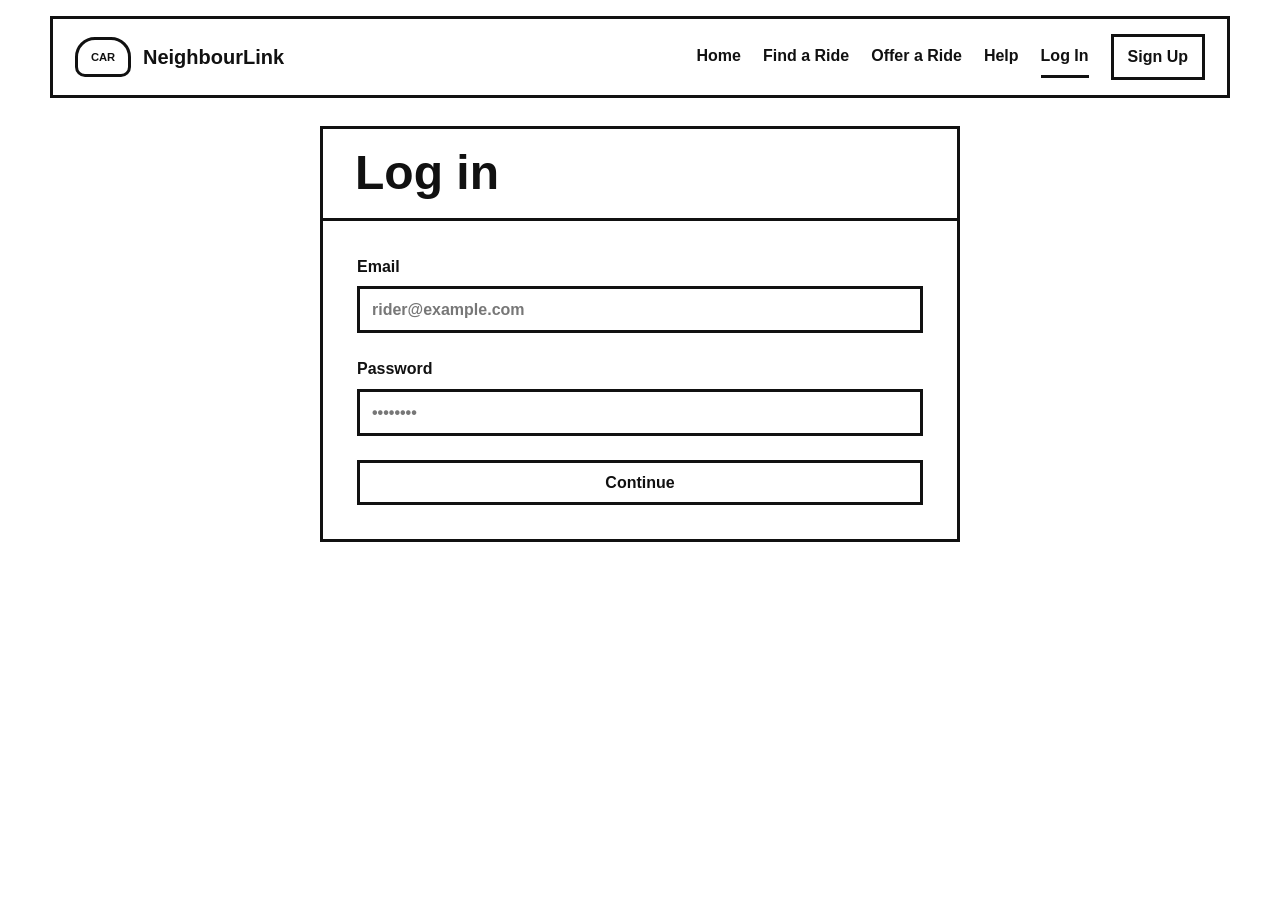
==== login.html @ 851297c4 "added basic prototype" ====
<!doctype html>
<html lang="en">
  <head>
    <meta charset="utf-8">
    <meta name="viewport" content="width=device-width, initial-scale=1">
    <title>NeighbourLink | Log In</title>
    <link rel="stylesheet" href="styles.css">
  </head>
  <body>
    <header class="site-header compact">
      <a class="brand" href="index.html">
        <span class="brand-mark">car</span>
        <span>NeighbourLink</span>
      </a>
      <nav class="top-nav" aria-label="Main navigation">
        <a href="index.html">Home</a>
        <a href="find.html">Find a Ride</a>
        <a href="offer.html">Offer a Ride</a>
        <a href="help.html">Help</a>
        <a href="login.html" aria-current="page">Log In</a>
        <a class="nav-button" href="signup.html">Sign Up</a>
      </nav>
    </header>

    <main class="page-shell narrow">
      <section class="app-frame auth-frame">
        <div class="app-title"><h1>Log in</h1></div>
        <section class="form-panel full-panel">
          <label>Email<input type="text" value="rider@example.com" readonly></label>
          <label>Password<input type="password" value="password" readonly></label>
          <a class="button wide" href="find.html">Continue</a>
        </section>
      </section>
    </main>
  </body>
</html>
---- styles.css ----
:root {
  --ink: #111;
  --paper: #fff;
  --muted: #666;
  --line: #c9c9c9;
  --active: #165fbd;
  --accept: #4eac43;
  --decline: #e1352d;
  --panel: #f8f8f8;
}

* {
  box-sizing: border-box;
}

body {
  margin: 0;
  background: var(--paper);
  color: var(--ink);
  font-family: Arial, Helvetica, sans-serif;
  line-height: 1.45;
}

a {
  color: inherit;
}

.site-header {
  display: flex;
  align-items: center;
  justify-content: space-between;
  gap: 24px;
  width: min(1180px, calc(100% - 32px));
  margin: 24px auto 0;
  border: 3px solid var(--ink);
  min-height: 82px;
  padding: 14px 22px;
  background: var(--paper);
}

.site-header.compact {
  margin-top: 16px;
}

.brand {
  display: inline-flex;
  align-items: center;
  gap: 12px;
  font-weight: 800;
  font-size: 1.25rem;
  text-decoration: none;
  white-space: nowrap;
}

.brand-mark {
  display: grid;
  place-items: center;
  width: 56px;
  height: 40px;
  border: 3px solid var(--ink);
  border-radius: 20px 20px 10px 10px;
  font-size: 0.7rem;
  text-transform: uppercase;
}

.top-nav {
  display: flex;
  align-items: center;
  justify-content: flex-end;
  flex-wrap: wrap;
  gap: 8px 22px;
  font-weight: 700;
}

.top-nav a {
  padding: 8px 0;
  text-decoration: none;
  border-bottom: 3px solid transparent;
}

.top-nav a[aria-current="page"] {
  border-color: var(--ink);
}

.top-nav .nav-button {
  border: 3px solid var(--ink);
  padding: 8px 14px;
}

main {
  width: min(1180px, calc(100% - 32px));
  margin: 0 auto 48px;
}

.wire-box,
.app-frame {
  border: 3px solid var(--ink);
  background: var(--paper);
}

.home-hero {
  position: relative;
  min-height: 630px;
  border-top: 0;
  overflow: hidden;
  padding: 54px 36px 70px;
}

.hero-copy {
  text-align: center;
  margin: 0 auto 36px;
  max-width: 720px;
}

h1,
h2,
p {
  margin-top: 0;
}

h1 {
  font-size: clamp(2rem, 5vw, 4rem);
  line-height: 1.05;
  margin-bottom: 12px;
}

h2 {
  font-size: 1.45rem;
  margin-bottom: 10px;
}

.hero-copy p {
  font-size: 1.35rem;
  font-weight: 700;
}

.role-grid {
  position: relative;
  z-index: 1;
  display: grid;
  grid-template-columns: repeat(2, minmax(0, 1fr));
  gap: 48px;
  max-width: 760px;
  margin: 0 auto;
}

.role-card {
  display: grid;
  grid-template-columns: 96px 1fr;
  gap: 18px;
  align-items: center;
  min-height: 210px;
  border: 3px solid var(--ink);
  padding: 26px;
  background: var(--paper);
}

.role-card p {
  min-height: 62px;
  font-weight: 600;
}

.role-icon,
.avatar {
  position: relative;
  width: 78px;
  height: 78px;
  border: 4px solid var(--ink);
  border-radius: 50%;
}

.person-icon::before,
.avatar::before {
  content: "";
  position: absolute;
  top: 16px;
  left: 25px;
  width: 20px;
  height: 20px;
  border: 4px solid var(--ink);
  border-radius: 50%;
}

.person-icon::after,
.avatar::after {
  content: "";
  position: absolute;
  left: 17px;
  bottom: 13px;
  width: 36px;
  height: 22px;
  border: 4px solid var(--ink);
  border-radius: 24px 24px 10px 10px;
}

.car-icon::before {
  content: "";
  position: absolute;
  left: 13px;
  top: 27px;
  width: 46px;
  height: 22px;
  border: 4px solid var(--ink);
  border-radius: 10px 10px 6px 6px;
}

.car-icon::after {
  content: "";
  position: absolute;
  left: 19px;
  top: 20px;
  width: 32px;
  height: 20px;
  border: 4px solid var(--ink);
  border-bottom: 0;
  border-radius: 12px 12px 0 0;
}

.button {
  display: inline-flex;
  align-items: center;
  justify-content: center;
  min-height: 44px;
  padding: 8px 18px;
  border: 3px solid var(--ink);
  background: var(--paper);
  color: var(--ink);
  font-weight: 800;
  text-align: center;
  text-decoration: none;
}

.button.secondary {
  background: var(--panel);
}

.button.wide {
  width: 100%;
}

.button.accept {
  color: var(--accept);
  border-color: var(--accept);
}

.button.decline {
  color: var(--decline);
  border-color: var(--decline);
}

.city-line {
  position: absolute;
  bottom: 70px;
  display: flex;
  align-items: end;
  gap: 10px;
  opacity: 0.8;
}

.city-left {
  left: 42px;
}

.city-right {
  right: 42px;
}

.city-line span {
  display: block;
  width: 42px;
  border: 4px solid var(--ink);
  border-bottom: 0;
  border-radius: 14px 14px 0 0;
}

.city-line span:nth-child(1) { height: 120px; }
.city-line span:nth-child(2) { height: 165px; }
.city-line span:nth-child(3) { height: 220px; }
.city-line span:nth-child(4) { height: 140px; }

.page-shell {
  padding-top: 28px;
}

.page-shell.narrow {
  max-width: 720px;
}

.app-title {
  display: flex;
  align-items: center;
  justify-content: space-between;
  gap: 20px;
  border-bottom: 3px solid var(--ink);
  min-height: 92px;
  padding: 18px 32px;
}

.app-title h1 {
  margin: 0;
  font-size: clamp(1.9rem, 4vw, 3rem);
}

.hamburger,
.hamburger::before,
.hamburger::after {
  display: block;
  width: 58px;
  height: 5px;
  border-radius: 4px;
  background: var(--ink);
}

.hamburger {
  position: relative;
}

.hamburger::before,
.hamburger::after {
  content: "";
  position: absolute;
  left: 0;
}

.hamburger::before {
  top: -17px;
}

.hamburger::after {
  top: 17px;
}

.two-column {
  display: grid;
  grid-template-columns: 260px 1fr;
  min-height: 500px;
}

.step-panel {
  border-right: 3px solid var(--ink);
  padding: 34px 24px;
}

.steps {
  display: grid;
  gap: 26px;
  margin: 0;
  padding: 0;
  list-style: none;
  font-weight: 800;
}

.steps li {
  position: relative;
  display: grid;
  grid-template-columns: 42px 1fr;
  align-items: center;
  gap: 10px;
}

.steps li + li::before {
  content: "";
  position: absolute;
  left: 19px;
  bottom: calc(100% + 3px);
  width: 3px;
  height: 24px;
  background: var(--ink);
}

.steps span {
  display: grid;
  place-items: center;
  width: 42px;
  height: 42px;
  border: 3px solid var(--ink);
  border-radius: 50%;
  background: var(--paper);
}

.steps .active {
  color: var(--active);
}

.steps .active span {
  border-color: var(--active);
}

.form-panel,
.detail-panel,
.confirmation-panel,
.list-panel {
  padding: 34px 38px;
}

.full-panel {
  padding: 34px;
}

label {
  display: grid;
  gap: 8px;
  margin-bottom: 24px;
  font-weight: 800;
}

input,
textarea {
  width: 100%;
  min-height: 46px;
  border: 3px solid var(--ink);
  padding: 9px 12px;
  background: var(--paper);
  color: #777;
  font: inherit;
  font-weight: 700;
}

textarea {
  min-height: 110px;
  resize: none;
}

.field-row {
  display: grid;
  grid-template-columns: repeat(2, minmax(0, 1fr));
  gap: 24px;
}

.field-row.triple {
  grid-template-columns: repeat(3, minmax(0, 1fr));
}

.ride-row,
.request-row {
  display: grid;
  grid-template-columns: 90px minmax(130px, 180px) 1fr 190px;
  gap: 22px;
  align-items: center;
  padding: 24px 0;
  border-bottom: 3px solid var(--line);
}

.ride-row:last-child,
.request-row:last-child {
  border-bottom: 0;
}

.driver-summary,
.trip-summary,
.match-summary,
.actions {
  display: grid;
  gap: 8px;
}

.driver-summary span,
.trip-summary span,
.match-summary span {
  color: var(--muted);
  font-weight: 700;
}

.actions {
  justify-items: stretch;
}

.detail-grid {
  display: grid;
  grid-template-columns: minmax(220px, 300px) 1fr;
  gap: 28px;
}

.profile-card,
.trip-card,
.notice-box,
.info-grid article {
  border: 3px solid var(--ink);
  padding: 26px;
  background: var(--paper);
}

.avatar.large {
  width: 110px;
  height: 110px;
  margin-bottom: 18px;
}

.avatar.large::before {
  top: 23px;
  left: 38px;
  width: 25px;
  height: 25px;
}

.avatar.large::after {
  left: 26px;
  bottom: 22px;
  width: 50px;
  height: 28px;
}

dl {
  display: grid;
  grid-template-columns: 120px 1fr;
  gap: 12px;
  margin: 0 0 28px;
}

dt {
  font-weight: 800;
}

dd {
  margin: 0;
}

.button-row {
  display: flex;
  gap: 16px;
  flex-wrap: wrap;
}

.button-row .button {
  flex: 1 1 160px;
}

.confirmation-panel {
  display: grid;
  align-items: center;
}

.notice-box {
  max-width: 620px;
}

.driver-list {
  padding-top: 12px;
}

.auth-frame {
  max-width: 640px;
  margin: 0 auto;
}

.info-grid {
  display: grid;
  grid-template-columns: repeat(3, minmax(0, 1fr));
  gap: 22px;
  padding: 34px;
}

@media (max-width: 900px) {
  .site-header {
    align-items: flex-start;
    flex-direction: column;
  }

  .top-nav {
    justify-content: flex-start;
  }

  .role-grid,
  .two-column,
  .detail-grid,
  .info-grid {
    grid-template-columns: 1fr;
  }

  .home-hero {
    min-height: 0;
  }

  .city-line {
    display: none;
  }

  .step-panel {
    border-right: 0;
    border-bottom: 3px solid var(--ink);
  }

  .steps {
    grid-template-columns: repeat(4, minmax(0, 1fr));
    gap: 12px;
  }

  .steps li {
    grid-template-columns: 1fr;
    justify-items: center;
    text-align: center;
    font-size: 0.85rem;
  }

  .steps li + li::before {
    display: none;
  }

  .ride-row,
  .request-row {
    grid-template-columns: 74px 1fr;
  }

  .actions {
    grid-column: 1 / -1;
    grid-template-columns: repeat(2, minmax(0, 1fr));
  }
}

@media (max-width: 620px) {
  main,
  .site-header {
    width: min(100% - 18px, 1180px);
  }

  .home-hero,
  .form-panel,
  .detail-panel,
  .confirmation-panel,
  .list-panel,
  .full-panel,
  .info-grid {
    padding: 22px;
  }

  .role-card {
    grid-template-columns: 1fr;
  }

  .field-row {
    grid-template-columns: 1fr;
    gap: 0;
  }

  .steps {
    grid-template-columns: repeat(2, minmax(0, 1fr));
  }

  .app-title {
    padding: 18px 22px;
  }

  .hamburger,
  .hamburger::before,
  .hamburger::after {
    width: 42px;
  }
}
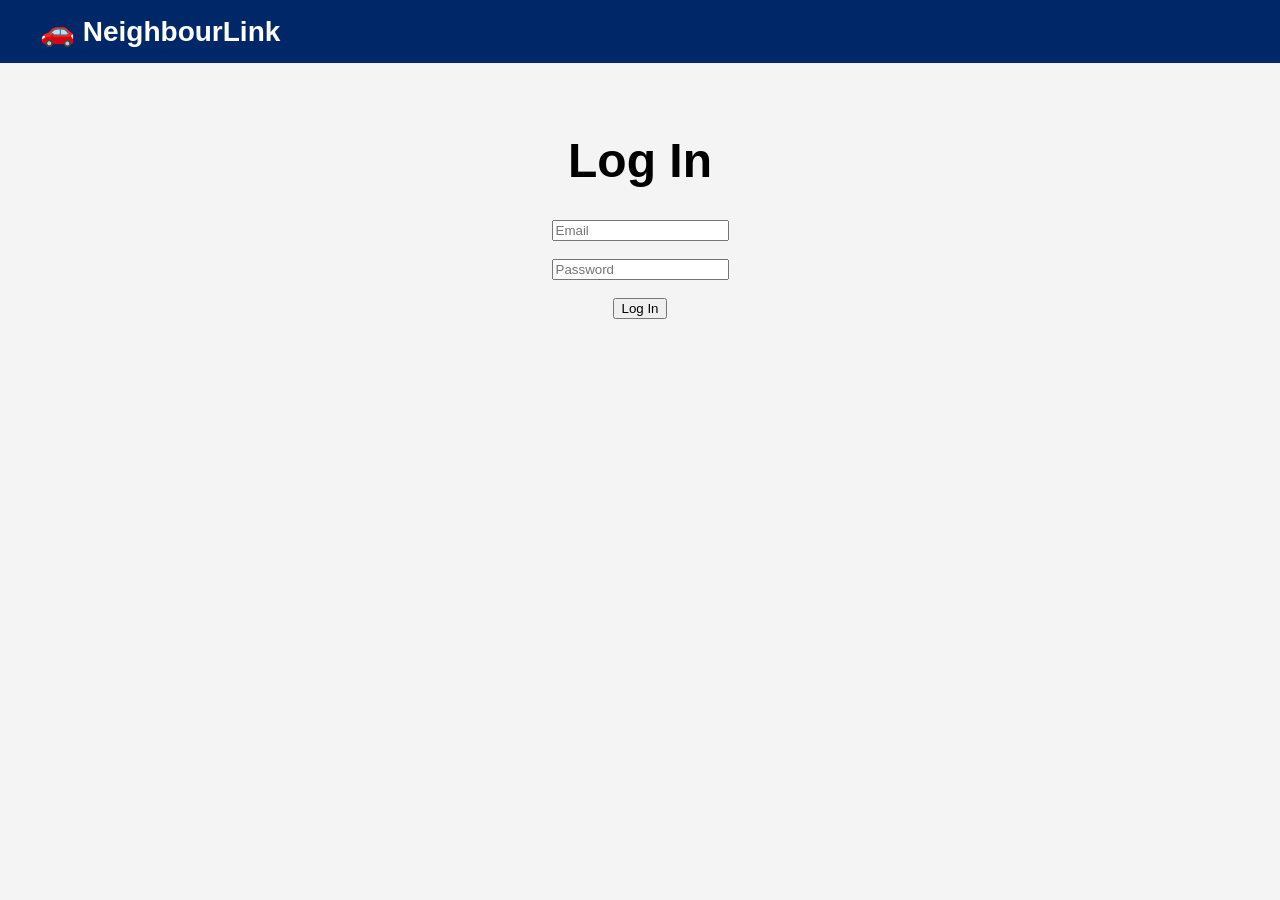
==== commit 5909a4d3: "Find a ride (user)" ====
--- a/login.html
+++ b/login.html
@@ -1,36 +1,29 @@
-<!doctype html>
-<html lang="en">
-  <head>
-    <meta charset="utf-8">
-    <meta name="viewport" content="width=device-width, initial-scale=1">
-    <title>NeighbourLink | Log In</title>
-    <link rel="stylesheet" href="styles.css">
-  </head>
-  <body>
-    <header class="site-header compact">
-      <a class="brand" href="index.html">
-        <span class="brand-mark">car</span>
-        <span>NeighbourLink</span>
-      </a>
-      <nav class="top-nav" aria-label="Main navigation">
-        <a href="index.html">Home</a>
-        <a href="find.html">Find a Ride</a>
-        <a href="offer.html">Offer a Ride</a>
-        <a href="help.html">Help</a>
-        <a href="login.html" aria-current="page">Log In</a>
-        <a class="nav-button" href="signup.html">Sign Up</a>
-      </nav>
-    </header>
+<!DOCTYPE html>
+<html>
+<head>
+    <title>Log In</title>
+    <link rel="stylesheet" href="style.css">
+</head>
 
-    <main class="page-shell narrow">
-      <section class="app-frame auth-frame">
-        <div class="app-title"><h1>Log in</h1></div>
-        <section class="form-panel full-panel">
-          <label>Email<input type="text" value="rider@example.com" readonly></label>
-          <label>Password<input type="password" value="password" readonly></label>
-          <a class="button wide" href="find.html">Continue</a>
-        </section>
-      </section>
-    </main>
-  </body>
-</html>
+<body>
+
+<header>
+    <div class="logo">🚗 NeighbourLink</div>
+</header>
+
+<main>
+
+    <h1>Log In</h1>
+
+    <input type="email" placeholder="Email">
+    <br><br>
+
+    <input type="password" placeholder="Password">
+    <br><br>
+
+    <button>Log In</button>
+
+</main>
+
+</body>
+</html>
--- a/style.css
+++ b/style.css
@@ -0,0 +1,456 @@
+body {
+    font-family: Arial;
+    margin: 0;
+    background-color: #f4f4f4;
+}
+
+/* HEADER */
+
+header {
+    background-color: #002868;
+    color: white;
+
+    display: flex;
+    justify-content: space-between;
+    align-items: center;
+
+    padding: 15px 40px;
+}
+
+.logo {
+    font-size: 28px;
+    font-weight: bold;
+}
+
+nav a {
+    color: white;
+    text-decoration: none;
+    margin-left: 25px;
+}
+
+/* MAIN */
+
+main {
+    text-align: center;
+    margin-top: 70px;
+}
+
+h1 {
+    font-size: 48px;
+}
+
+.subtitle {
+    font-size: 20px;
+    color: gray;
+}
+
+/* CARDS */
+
+.cards {
+    display: flex;
+    justify-content: center;
+    gap: 40px;
+
+    margin-top: 60px;
+}
+
+.card {
+    width: 320px;
+
+    background-color: white;
+
+    padding: 40px;
+
+    border-radius: 15px;
+}
+
+.blue {
+    border: 3px solid #2d7ff9;
+}
+
+.green {
+    border: 3px solid #2db84d;
+}
+
+.button {
+    display: inline-block;
+
+    margin-top: 20px;
+
+    background-color: #002868;
+    color: white;
+
+    padding: 12px 30px;
+
+    border-radius: 8px;
+
+    text-decoration: none;
+}
+
+/* FIND RIDE PAGE */
+
+.search-box {
+    width: 900px;
+
+    margin: 50px auto;
+
+    background-color: white;
+
+    border-radius: 12px;
+
+    overflow: hidden;
+
+    border: 1px solid #ccc;
+}
+
+.top-bar {
+    background-color: #0057d8;
+
+    color: white;
+
+    padding: 20px;
+}
+
+.content {
+    display: flex;
+
+    padding: 30px;
+}
+
+/* STEPS */
+
+.steps {
+    width: 220px;
+
+    border-right: 1px solid #ddd;
+
+    padding-right: 20px;
+}
+
+.steps div {
+    margin-bottom: 30px;
+
+    color: gray;
+
+    font-size: 18px;
+}
+
+.active-step {
+    color: #0057d8 !important;
+
+    font-weight: bold;
+}
+
+/* FORM */
+
+.form-section {
+    flex: 1;
+
+    padding-left: 40px;
+}
+
+.form-section label {
+    display: block;
+
+    margin-top: 20px;
+
+    margin-bottom: 8px;
+
+    font-weight: bold;
+}
+
+.form-section input {
+    width: 100%;
+
+    padding: 12px;
+
+    border: 1px solid #ccc;
+
+    border-radius: 8px;
+}
+
+.row {
+    display: flex;
+
+    gap: 20px;
+}
+
+.row div {
+    flex: 1;
+}
+
+/* BUTTON */
+
+.search-button {
+    display: block;
+
+    margin-top: 30px;
+
+    text-align: center;
+
+    background-color: #0057d8;
+
+    color: white;
+
+    padding: 15px;
+
+    border-radius: 8px;
+
+    text-decoration: none;
+
+    font-weight: bold;
+}
+
+/* MATCHES PAGE */
+
+.matches-box {
+
+    width: 950px;
+
+    margin: 50px auto;
+
+    background-color: white;
+
+    border-radius: 12px;
+
+    overflow: hidden;
+
+    border: 1px solid #ccc;
+}
+
+.top-bar {
+
+    background-color: #0057d8;
+
+    color: white;
+
+    padding: 20px;
+}
+
+.ride {
+
+    display: flex;
+
+    justify-content: space-between;
+
+    align-items: center;
+
+    padding: 25px;
+
+    border-bottom: 1px solid #ddd;
+}
+
+/* PROFILE */
+
+.profile {
+
+    display: flex;
+
+    align-items: center;
+
+    gap: 20px;
+}
+
+.empty-profile {
+
+    width: 80px;
+    height: 80px;
+
+    background-color: #d9d9d9;
+
+    border-radius: 50%;
+
+    display: flex;
+
+    justify-content: center;
+
+    align-items: center;
+
+    font-size: 35px;
+}
+
+/* DETAILS */
+
+.details {
+
+    font-size: 18px;
+}
+
+/* BUTTONS */
+
+.buttons {
+
+    display: flex;
+
+    flex-direction: column;
+
+    gap: 12px;
+
+    width: 220px;
+}
+
+.view-btn,
+.request-btn {
+
+    background-color: #0057d8;
+
+    color: white;
+
+    padding: 12px;
+
+    border-radius: 8px;
+
+    border: none;
+
+    text-decoration: none;
+
+    cursor: pointer;
+
+    text-align: center;
+
+    font-size: 16px;
+}
+
+/* SUCCESS MESSAGE */
+
+.success-message {
+
+    display: none;
+
+    background-color: #d4edda;
+
+    color: #155724;
+
+    padding: 12px;
+
+    border-radius: 8px;
+
+    text-align: center;
+
+    font-weight: bold;
+}
+
+/* DETAILS PAGE */
+
+.details-box {
+
+    width: 950px;
+
+    margin: 50px auto;
+
+    background-color: white;
+
+    border-radius: 12px;
+
+    overflow: hidden;
+
+    border: 1px solid #ccc;
+}
+
+.details-content {
+
+    display: flex;
+
+    padding: 40px;
+}
+
+/* PROFILE */
+
+.driver-profile {
+
+    width: 250px;
+
+    text-align: center;
+
+    border-right: 1px solid #ddd;
+
+    padding-right: 30px;
+}
+
+.large-profile {
+
+    width: 130px;
+    height: 130px;
+
+    margin: auto;
+
+    font-size: 55px;
+}
+
+/* RIDE INFO */
+
+.ride-info {
+
+    flex: 1;
+
+    padding-left: 40px;
+}
+
+.ride-info p {
+
+    font-size: 20px;
+
+    margin-bottom: 18px;
+}
+
+.notes {
+
+    color: green;
+
+    font-weight: bold;
+}
+
+/* BUTTON */
+
+.join-btn {
+
+    width: 100%;
+
+    background-color: #0057d8;
+
+    color: white;
+
+    border: none;
+
+    padding: 16px;
+
+    border-radius: 8px;
+
+    font-size: 18px;
+
+    cursor: pointer;
+
+    margin-top: 30px;
+}
+
+/* MESSAGE */
+
+#join-message {
+
+    display: none;
+
+    background-color: #d4edda;
+
+    color: #155724;
+
+    padding: 15px;
+
+    border-radius: 8px;
+
+    margin-top: 15px;
+
+    text-align: center;
+
+    font-weight: bold;
+}
+
+.back-link {
+
+    color: white;
+
+    text-decoration: none;
+
+    font-size: 35px;
+
+    font-weight: bold;
+}
